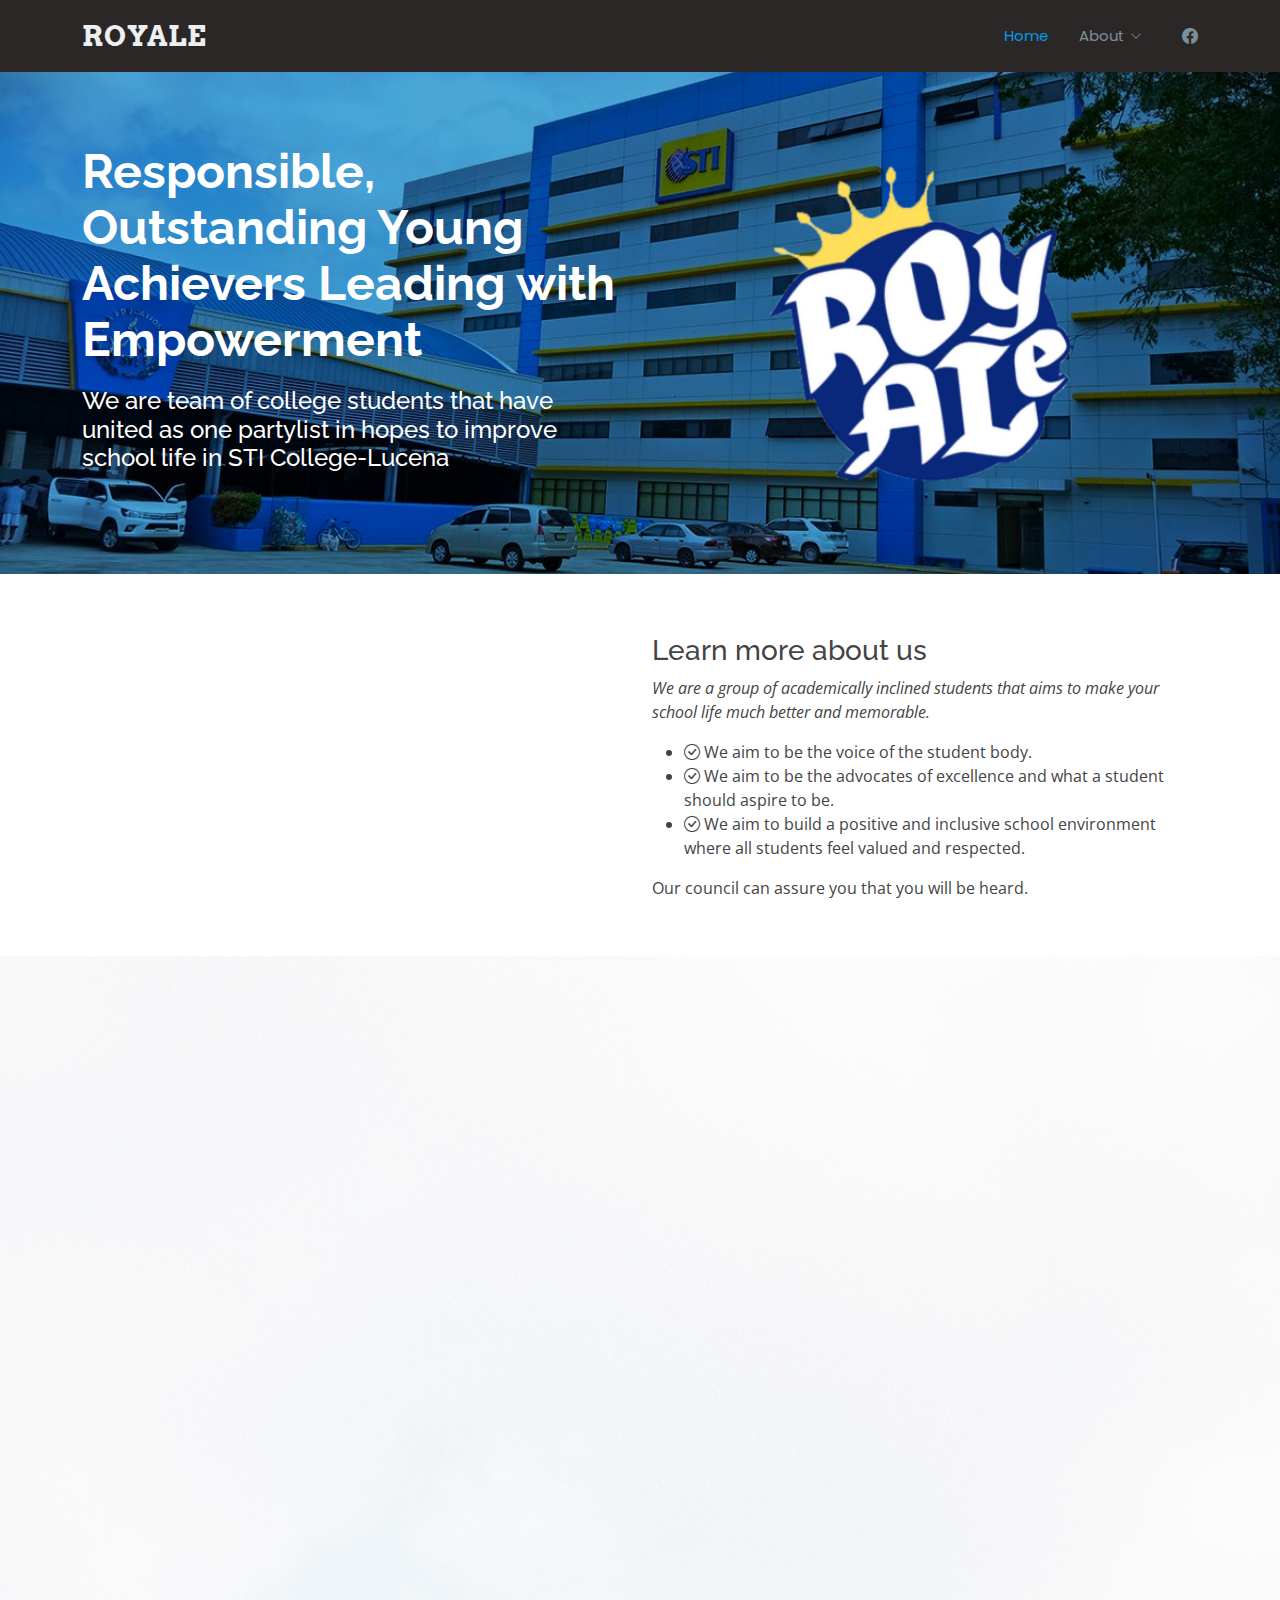
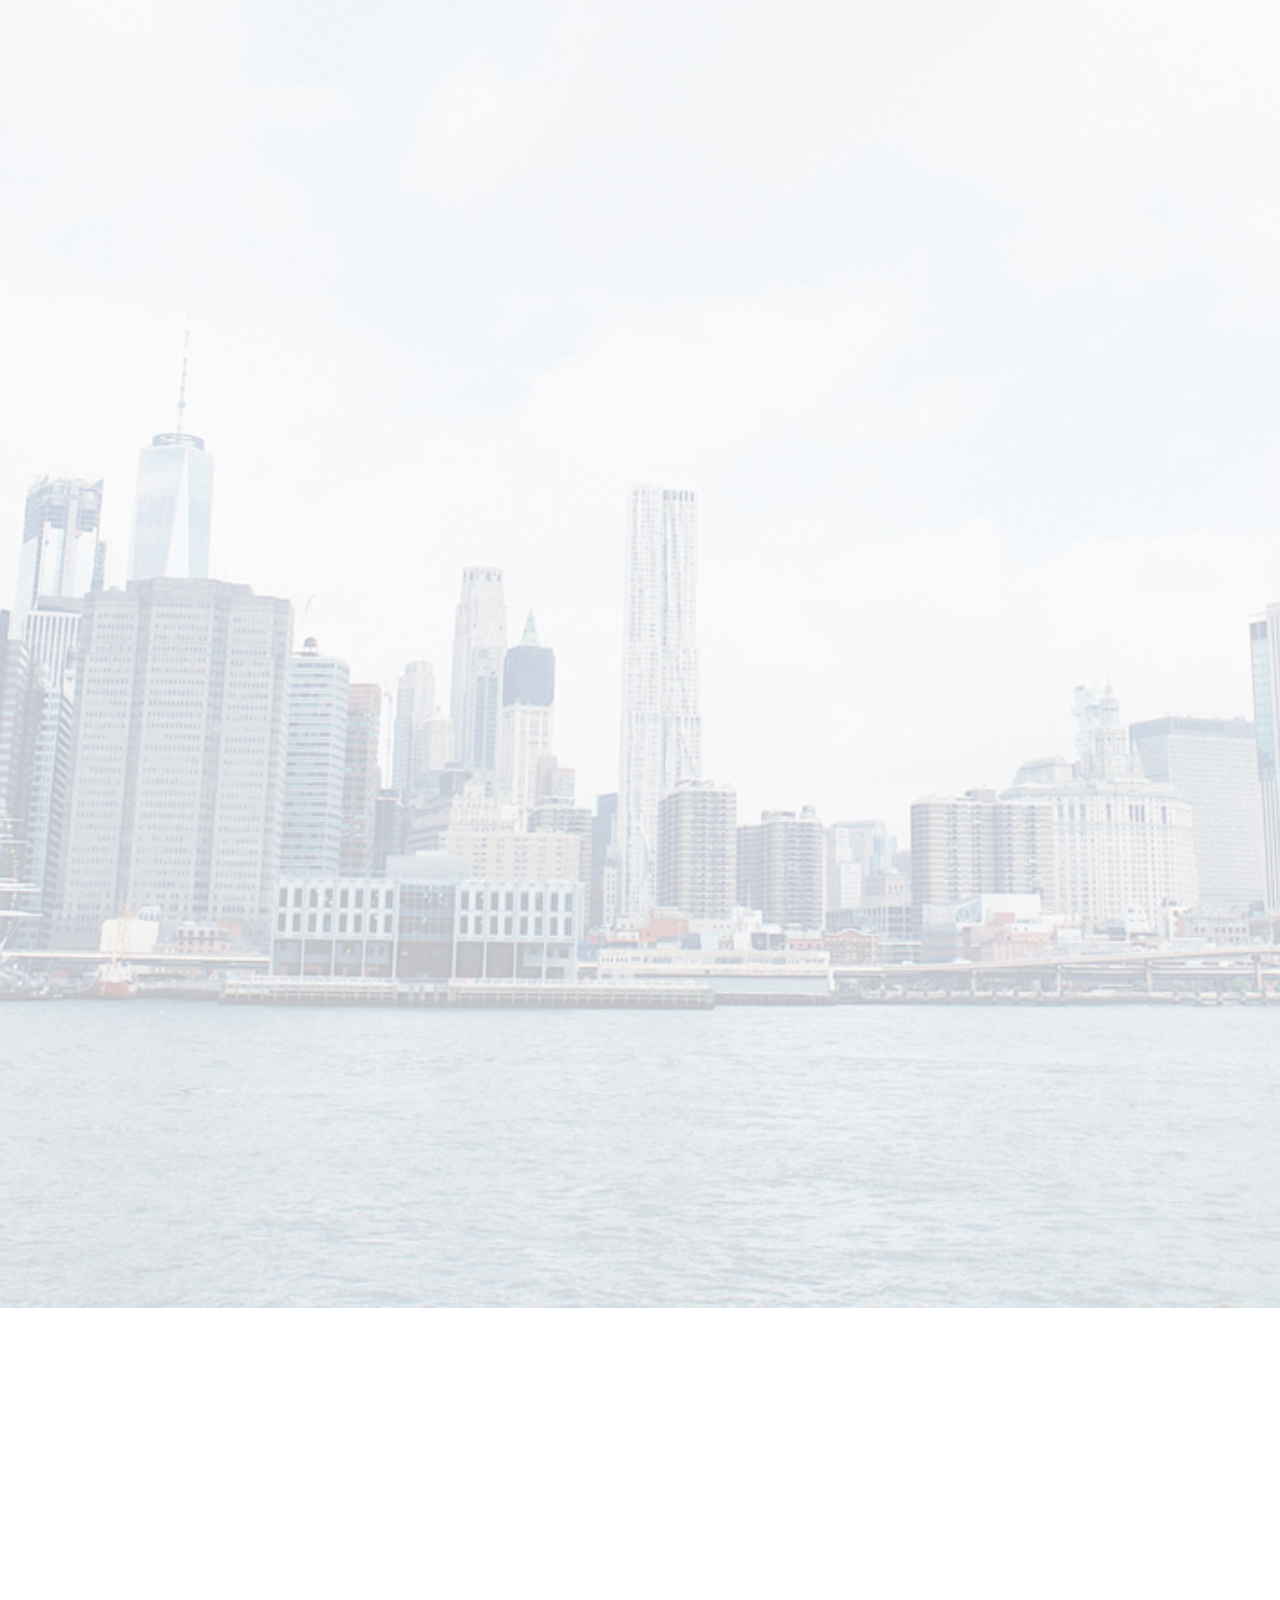
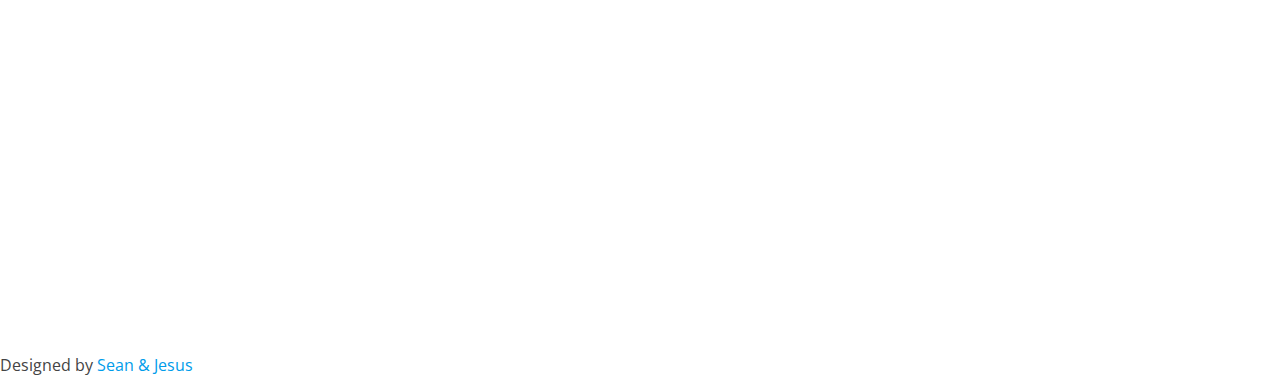
==== index.html @ 161a2bfa "Update index.html" ====
<!DOCTYPE html>
<html lang="en">

<head>
  <meta charset="utf-8">
  <meta content="width=device-width, initial-scale=1.0" name="viewport">

  <title>ROYALE</title>
  <meta content="" name="description">
  <meta content="" name="keywords">

  <link href="assets/img/hero-img.png" rel="icon">
  <link href="assets/img/apple-touch-icon.png" rel="apple-touch-icon">

  <!-- Google Fonts -->
  <link href="https://fonts.googleapis.com/css?family=Open+Sans:300,300i,400,400i,600,600i,700,700i|Raleway:300,300i,400,400i,500,500i,600,600i,700,700i|Poppins:300,300i,400,400i,500,500i,600,600i,700,700i" rel="stylesheet">

  <!-- Vendor CSS Files -->
  <link href="assets/vendor/aos/aos.css" rel="stylesheet">
  <link href="assets/vendor/bootstrap/css/bootstrap.min.css" rel="stylesheet">
  <link href="assets/vendor/bootstrap-icons/bootstrap-icons.css" rel="stylesheet">
  <link href="assets/vendor/boxicons/css/boxicons.min.css" rel="stylesheet">
  <link href="assets/vendor/glightbox/css/glightbox.min.css" rel="stylesheet">
  <link href="assets/vendor/swiper/swiper-bundle.min.css" rel="stylesheet">

  <!-- Template Main CSS File -->
  <link href="assets/css/style.css" rel="stylesheet">

</head>

<body>

  <!-- ======= Header ======= -->
  <header id="header" class="fixed-top d-flex align-items-center">
    <div class="container d-flex align-items-center">

      <div class="logo me-auto">
        <h1><a href="index.html">ROYALE </a></h1>
        <!-- Uncomment below if you prefer to use an image logo -->
        <!-- <a href="index.html"><img src="assets/img/logo.png" alt="" class="img-fluid"></a>-->
      </div>

      <nav id="navbar" class="navbar order-last order-lg-0">
        <ul>
          <li><a class="nav-link scrollto active" href="#hero">Home</a></li>
          <li class="dropdown"><a href="#"><span>About</span> <i class="bi bi-chevron-down"></i></a>
            <ul>
              <li><a class="nav-link scrollto" href="#about">About Us</a></li>
              <li><a class="nav-link scrollto" href="#team">Candidates</a></li>
              <li><a class="nav-link scrollto" href="#testimonials">Candidates' Motto</a></li>
            </ul>
          </li>
        </ul>
        <i class="bi bi-list mobile-nav-toggle"></i>
      </nav><!-- .navbar -->

      <div class="header-social-links d-flex align-items-center">
        <a href="https://www.facebook.com/profile.php?id=61558119783330" class="facebook"><i class="bi bi-facebook"></i></a>
      </div>

    </div>
  </header><!-- End Header -->

  <!-- ======= Hero Section ======= -->
  <section id="hero">

    <div class="container">
      <div class="row">
        <div class="col-lg-6 pt-5 pt-lg-0 order-2 order-lg-1 d-flex flex-column justify-content-center" data-aos="fade-up">
          <div>
            <h1>Responsible, Outstanding Young Achievers Leading with Empowerment</h1>
            <h2>We are team of college students that have united as one partylist in hopes to improve school life in STI College-Lucena</h2>
          </div>
        </div>
        <div class="col-lg-6 order-1 order-lg-2 hero-img" data-aos="fade-left">
          <img src="assets/img/hero-img.png" class="img-fluid" alt="">
        </div>
      </div>
    </div>

  </section><!-- End Hero -->

  <main id="main">

    <!-- ======= About Section ======= -->
    <section id="features" class="features">
      <div class="container">

        <div class="row">
          <div class="col-lg-6" data-aos="zoom-in">
            <img src="assets/img/IMG_5140-Enhanced-NR.jpg" class="img-fluid" alt="">
          </div>
          <div class="col-lg-6 d-flex flex-column justify-contents-center" data-aos="fade-left">
            <div class="content pt-4 pt-lg-0">
              <h3>Learn more about us</h3>
              <p class="fst-italic">
               We are a group of academically inclined students that aims to make your school life much better and memorable.
              </p>
              <ul>
                <li><i class="bi bi-check-circle"></i> We aim to be the voice of the student body. </li>
                <li><i class="bi bi-check-circle"></i> We aim to be the advocates of excellence and what a student should aspire to be.</li>
                <li><i class="bi bi-check-circle"></i> We aim to build a positive and inclusive school environment where all students feel valued and respected.</li>
              </ul>
              <p>
                Our council can assure you that you will be heard.
              </p>
            </div>
          </div>
        </div>

      </div>
    </section><!-- End About Section -->



    <!-- ======= Team Section ======= -->
    <section id="team" class="team">
      <div class="container">

        <div class="section-title" data-aos="fade-up">
          <h2>Candidates</h2>
          <p></p>
        </div>

        <div class="row">

          <div class="col-lg-4 col-md-6">
            <div class="member" data-aos="zoom-in">
              <div class="pic"><img src="assets/img/team/President.jpg" class="img-fluid" alt=""></div>
              <div class="member-info">
                <h4>Francoise De Villa</h4>
                <span>President</span>
                <div class="social">
                  <a href="https://www.facebook.com/frenswa.mariachi"><i class="bi bi-facebook"></i></a>
                </div>
              </div>
            </div> 
          </div>

          <div class="col-lg-4 col-md-6">
            <div class="member" data-aos="zoom-in" data-aos-delay="100">
              <div class="pic"><img src="assets/img/team/283491792_1926464360876903_7844077871480593594_n.jpg" class="img-fluid" alt=""></div>
              <div class="member-info">
                <h4>Katherine Tola</h4>
                <span>Vice-President</span>
                <div class="social">
                  <a href="https://www.facebook.com/katherine.tola"><i class="bi bi-facebook"></i></a>
                </div>
              </div>
            </div>
          </div>

          <div class="col-lg-4 col-md-6">
            <div class="member" data-aos="zoom-in" data-aos-delay="200">
              <div class="pic"><img src="assets/img/team/Secretary.jpg" class="img-fluid" alt=""></div>
              <div class="member-info">
                <h4>Jerjen Aquino</h4>
                <span>Secretary</span>
                <div class="social">
                  <a href="https://www.facebook.com/Jjen.Aquino"><i class="bi bi-facebook"></i></a>

                </div>
              </div>
            </div>
          </div>

          <div class="col-lg-4 col-md-6">
            <div class="member" data-aos="zoom-in">
              <div class="pic"><img src="assets/img/team/Treasurer.jpg" class="img-fluid" alt=""></div>
              <div class="member-info">
                <h4>Alden Patrick Lopez</h4>
                <span>Treasurer</span>
                <div class="social">
                  <a href="https://www.facebook.com/aldenpat.lopez"><i class="bi bi-facebook"></i></a>
                </div>
              </div>
            </div> 
          </div>

          <div class="col-lg-4 col-md-6">
            <div class="member" data-aos="zoom-in" data-aos-delay="100">
              <div class="pic"><img src="assets/img/team/Auditor.jpg" class="img-fluid" alt=""></div>
              <div class="member-info">
                <h4>Sean Michael Dela Roca</h4>
                <span>Auditor</span>
                <div class="social">
                  <a href="https://www.facebook.com/profile.php?id=61551025833388"><i class="bi bi-facebook"></i></a>
                </div>
              </div>
            </div>
          </div>

          <div class="col-lg-4 col-md-6">
            <div class="member" data-aos="zoom-in" data-aos-delay="200">
              <div class="pic"><img src="assets/img/team/PRO.jpg" class="img-fluid" alt=""></div>
              <div class="member-info">
                <h4>Karl Wyne Natividad</h4>
                <span>Public Relations Officer</span>
                <div class="social">
                  <a href="https://www.facebook.com/karlwayne.natividad"><i class="bi bi-facebook"></i></a>
                </div>
              </div>
            </div>
          </div>
          
          <div class="col-lg-4 col-md-6">
            <div class="member" data-aos="zoom-in">
              <div class="pic"><img src="assets/img/team/BA.jpg" class="img-fluid" alt=""></div>
              <div class="member-info">
                <h4>Hans Rafael</h4>
                <span>BSBA/BSA Representative</span>
                <div class="social">
                  <a href="https://www.facebook.com/hans.tug.1"><i class="bi bi-facebook"></i></a>
                </div>
              </div>
            </div> 
          </div>
          
          <div class="col-lg-4 col-md-6">
            <div class="member" data-aos="zoom-in" data-aos-delay="100">
              <div class="pic"><img src="assets/img/team/CS.jpg" class="img-fluid" alt=""></div>
              <div class="member-info">
                <h4>Jesus Anthony Alarcon</h4>
                <span>BSCS Representative</span>
                <div class="social">
                  <a href="https://www.facebook.com/jesusanthonygicana.alarcon"><i class="bi bi-facebook"></i></a>
                </div>
              </div>
            </div>
          </div>

          <div class="col-lg-4 col-md-6">
            <div class="member" data-aos="zoom-in" data-aos-delay="200">
              <div class="pic"><img src="assets/img/team/IMG_5111-Enhanced-NR.jpg" class="img-fluid" alt=""></div>
              <div class="member-info">
                <h4>Carl Llaban</h4>
                <span>BSTM Representative</span>
                <div class="social">
                  <a href="https://www.facebook.com/ca.llaban91"><i class="bi bi-facebook"></i></a>
                </div>
              </div>
            </div>
          </div>
                          
          <div class="col-lg-4 col-md-6">
            <div class="member" data-aos="zoom-in">
              <div class="pic"><img src="assets/img/team/CM.jpg" class="img-fluid" alt=""></div>
              <div class="member-info">
                <h4>Mary Grace Oca Yabis</h4>
                <span>BSCM Representative</span>
                <div class="social">
                  <a href="https://www.facebook.com/marygrace.oca.7"><i class="bi bi-facebook"></i></a>
                </div>
              </div>
            </div> 
          </div>
          
          <div class="col-lg-4 col-md-6">
            <div class="member" data-aos="zoom-in" data-aos-delay="100">
              <div class="pic"><img src="assets/img/team/CPE.jpg" class="img-fluid" alt=""></div>
              <div class="member-info">
                <h4>Rafael Yanza</h4>
                <span>BSCPE Representative</span>
                <div class="social">
                  <a href="https://www.facebook.com/rflynz"><i class="bi bi-facebook"></i></a>
              </div>
            </div>
          </div>
        </div>

          <div class="col-lg-4 col-md-6">
            <div class="member" data-aos="zoom-in" data-aos-delay="200">
              <div class="pic"><img src="assets/img/team/MMA.jpg" class="img-fluid" alt=""></div>
              <div class="member-info">
                <h4>Ryan Vladimir Mendoza</h4>
                <span>BMMA Representative</span>
                <div class="social">
                  <a href="https://www.facebook.com/BLDMR.0905"><i class="bi bi-facebook"></i></a>
                </div>
              </div>
            </div>
          </div>

        </div>

      </div>
    </section><!-- End Team Section -->

        <!-- ======= Testimonials Section ======= -->
        <section id="testimonials" class="testimonials">
          <div class="container">
    
            <div class="section-title" data-aos="fade-up">
              <h2>Candidates' Motto</h2>
              <p>Something that explains why the candidates have this motto or on how it inspired them something deep jdfoanfiabf no more mind juice put yes something idk hafuafgua blalbalblabla Sean yeahh woooh sfoha;ofabgabg I need sleeeeepp navkbvkabvabjvba roar meooooww grrrrrr five little monkey humpty dumpty</p>
            </div>
    
            <div class="testimonials-slider swiper" data-aos="fade-up" data-aos-delay="100">
              <div class="swiper-wrapper">
    
                <div class="swiper-slide">
                  <div class="testimonial-item">
                    <p>
                      <i class="bx bxs-quote-alt-left quote-icon-left"></i>
                     Even all the scars from your mistakes make up your constellation.
                      <i class="bx bxs-quote-alt-right quote-icon-right"></i>
                    </p>
                    <img src="assets/img/testimonials/Press.jpg" class="testimonial-img" alt="">
                    <h3>Francoise De Villa</h3>
                    <h4>President</h4>
                  </div>
                </div><!-- End testimonial item -->
    
                <div class="swiper-slide">
                  <div class="testimonial-item">
                    <p>
                      <i class="bx bxs-quote-alt-left quote-icon-left"></i>
                      This is a quote
                      <i class="bx bxs-quote-alt-right quote-icon-right"></i>
                    </p>
                    <img src="assets/img/testimonials/283491792_1926464360876903_7844077871480593594_n.jpg" class="testimonial-img" alt="">
                    <h3>Katherine Tola</h3>
                    <h4>Vice-President</h4>
                  </div>
                </div><!-- End testimonial item -->
    
                <div class="swiper-slide">
                  <div class="testimonial-item">
                    <p>
                      <i class="bx bxs-quote-alt-left quote-icon-left"></i>
                      This is a quote
                      <i class="bx bxs-quote-alt-right quote-icon-right"></i>
                    </p>
                    <img src="assets/img/testimonials/Secree.jpg" class="testimonial-img" alt="">
                    <h3>Jerjen Aquino</h3>
                    <h4>Secretary</h4>
                  </div>
                </div><!-- End testimonial item -->
    
                <div class="swiper-slide">
                  <div class="testimonial-item">
                    <p>
                      <i class="bx bxs-quote-alt-left quote-icon-left"></i>
                      This is a quote
                      <i class="bx bxs-quote-alt-right quote-icon-right"></i>
                    </p>
                    <img src="assets/img/testimonials/Treasurerr.jpg" class="testimonial-img" alt="">
                    <h3>Alden Patrick Lopez</h3>
                    <h4>Treasurer</h4>
                  </div>
                </div><!-- End testimonial item -->
    
                <div class="swiper-slide">
                  <div class="testimonial-item">
                    <p>
                      <i class="bx bxs-quote-alt-left quote-icon-left"></i>
                      This is a quote
                      <i class="bx bxs-quote-alt-right quote-icon-right"></i>
                    </p>
                    <img src="assets/img/testimonials/Auditt.jpg" class="testimonial-img" alt="">
                    <h3>Sean Michael Dela Roca</h3>
                    <h4>Auditor</h4>
                  </div>
                </div><!-- End testimonial item -->

                <div class="swiper-slide">
                  <div class="testimonial-item">
                    <p>
                      <i class="bx bxs-quote-alt-left quote-icon-left"></i>
                      This is a quote
                      <i class="bx bxs-quote-alt-right quote-icon-right"></i>
                    </p>
                    <img src="assets/img/testimonials/PROO.jpg" class="testimonial-img" alt="">
                    <h3>Karl Wyne Natividad</h3>
                    <h4>Public Relations Officer</h4>
                  </div>
                </div><!-- End testimonial item -->
    
              </div>
              <div class="swiper-pagination"></div>
            </div>
    
          </div>
        </section><!-- End Testimonials Section -->
    
 
  </main><!-- End #main -->

  <!-- ======= Footer ======= --
  <footer id="footer">
    <div class="footer-top">
      <div class="container">
        <div class="row">

          <div class="col-lg-3 col-md-6">
            <div class="footer-info">
              <h3>Scaffold</h3>
              <p>
                A108 Adam Street <br>
                NY 535022, USA<br><br>
                <strong>Phone:</strong> +1 5589 55488 55<br>
                <strong>Email:</strong> info@example.com<br>
              </p>
              <div class="social-links mt-3">
                <a href="#" class="twitter"><i class="bx bxl-twitter"></i></a>
                <a href="#" class="facebook"><i class="bx bxl-facebook"></i></a>
                <a href="#" class="instagram"><i class="bx bxl-instagram"></i></a>
                <a href="#" class="google-plus"><i class="bx bxl-skype"></i></a>
                <a href="#" class="linkedin"><i class="bx bxl-linkedin"></i></a>
              </div>
            </div>
          </div>

          <div class="col-lg-2 col-md-6 footer-links">
            <h4>Useful Links</h4>
            <ul>
              <li><i class="bx bx-chevron-right"></i> <a href="#">Home</a></li>
              <li><i class="bx bx-chevron-right"></i> <a href="#">About us</a></li>
              <li><i class="bx bx-chevron-right"></i> <a href="#">Terms of service</a></li>
              <li><i class="bx bx-chevron-right"></i> <a href="#">Privacy policy</a></li>
            </ul>
          </div>

          <div class="col-lg-3 col-md-6 footer-links">
            <h4>Our Services</h4>
            <ul>
              <li><i class="bx bx-chevron-right"></i> <a href="#">Web Design</a></li>
              <li><i class="bx bx-chevron-right"></i> <a href="#">Web Development</a></li>
              <li><i class="bx bx-chevron-right"></i> <a href="#">Product Management</a></li>
              <li><i class="bx bx-chevron-right"></i> <a href="#">Marketing</a></li>
              <li><i class="bx bx-chevron-right"></i> <a href="#">Graphic Design</a></li>
            </ul>
          </div>

          <div class="col-lg-4 col-md-6 footer-newsletter">
            <h4>Our Newsletter</h4>
            <p>Tamen quem nulla quae legam multos aute sint culpa legam noster magna</p>
            <form action="" method="post">
              <input type="email" name="email"><input type="submit" value="Subscribe">
            </form>

          </div>

        </div>
      </div>
    </div>

    <div class="container">
      <div class="copyright">
        &copy; Copyright <strong><span>Scaffold</span></strong>. All Rights Reserved
      </div>
      <div class="credits">
        <!-- All the links in the footer should remain intact. -->
        <!-- You can delete the links only if you purchased the pro version. -->
        <!-- Licensing information: https://bootstrapmade.com/license/ -->
        <!-- Purchase the pro version with working PHP/AJAX contact form: https://bootstrapmade.com/scaffold-bootstrap-metro-style-template/ -->
        Designed by <a href="https://www.facebook.com/profile.php?id=61551025833388">Sean & Jesus</a>
      </div>
    </div>
  </footer><!-- End Footer -->

  <a href="#" class="back-to-top d-flex align-items-center justify-content-center"><i class="bi bi-arrow-up-short"></i></a>

  <!-- Vendor JS Files -->
  <script src="assets/vendor/aos/aos.js"></script>
  <script src="assets/vendor/bootstrap/js/bootstrap.bundle.min.js"></script>
  <script src="assets/vendor/glightbox/js/glightbox.min.js"></script>
  <script src="assets/vendor/isotope-layout/isotope.pkgd.min.js"></script>
  <script src="assets/vendor/swiper/swiper-bundle.min.js"></script>
  <script src="assets/vendor/php-email-form/validate.js"></script>

  <!-- Template Main JS File -->
  <script src="assets/js/main.js"></script>

</body>

</html>
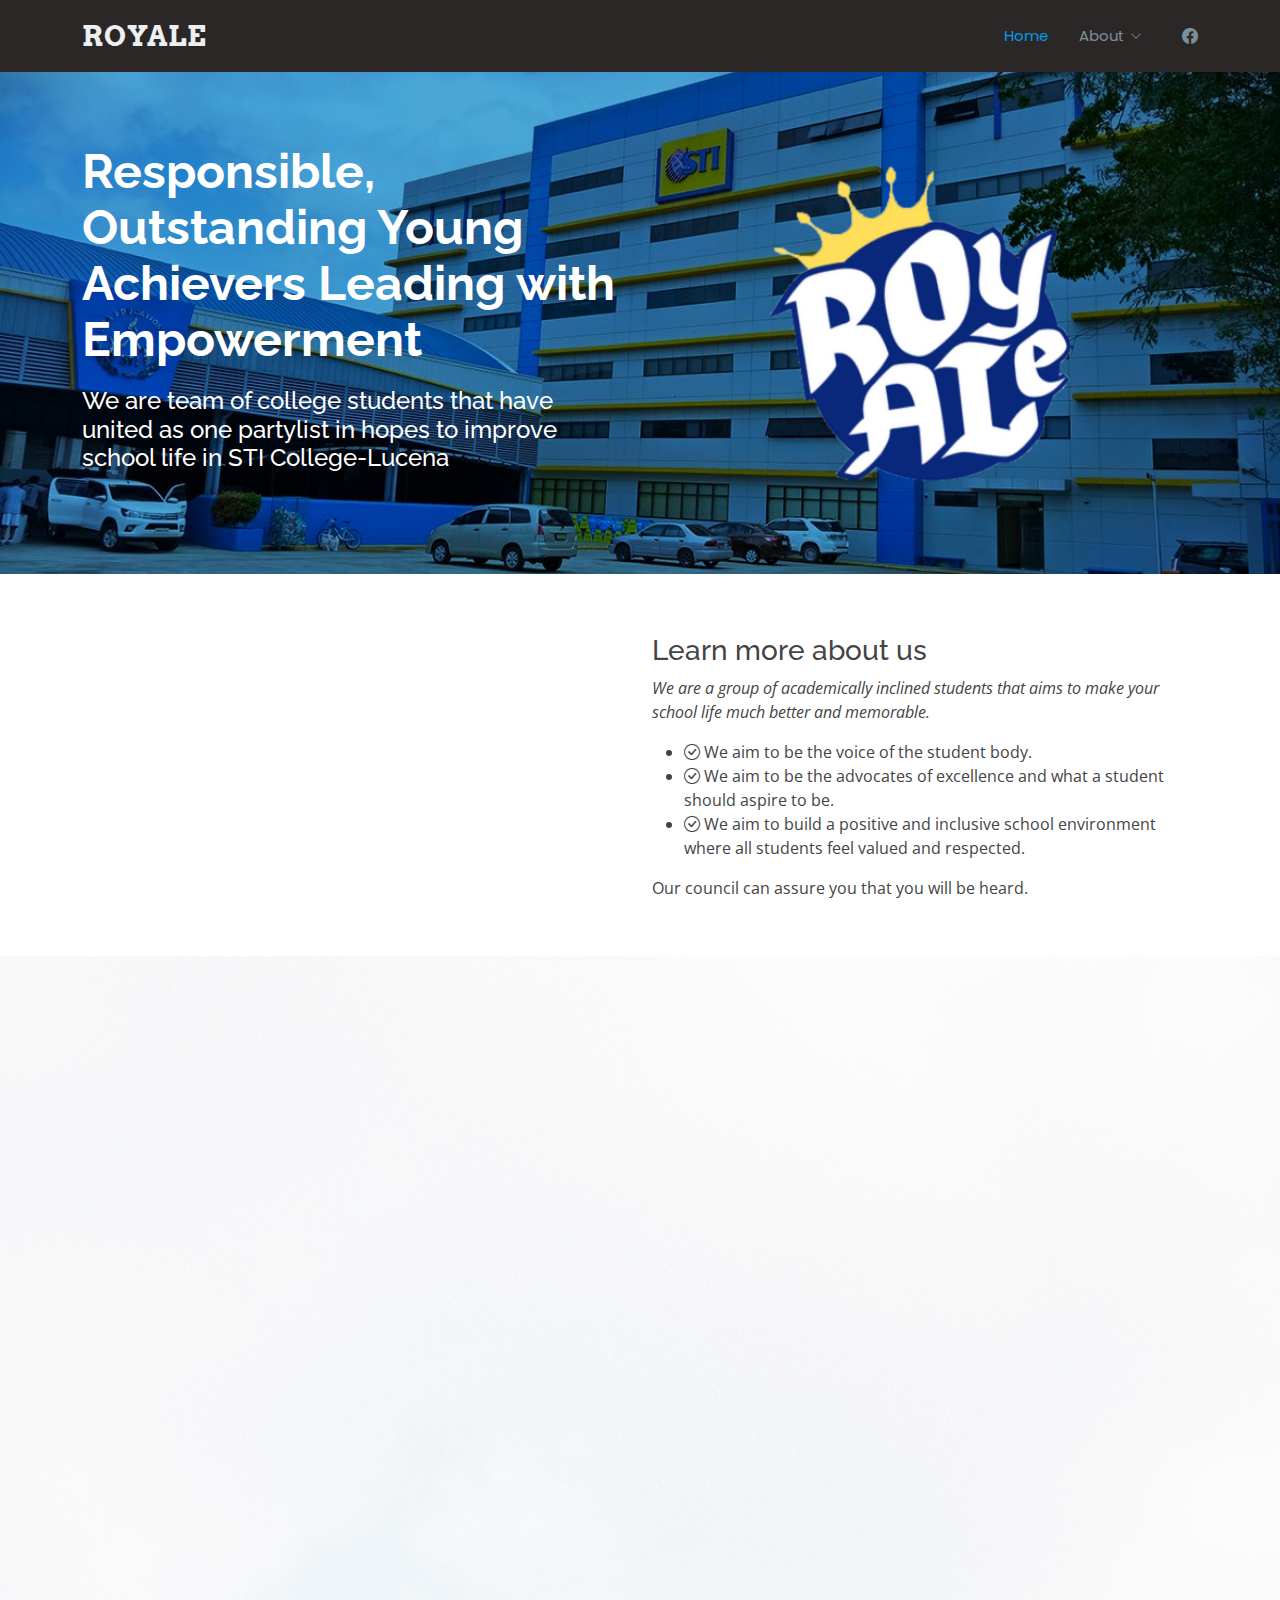
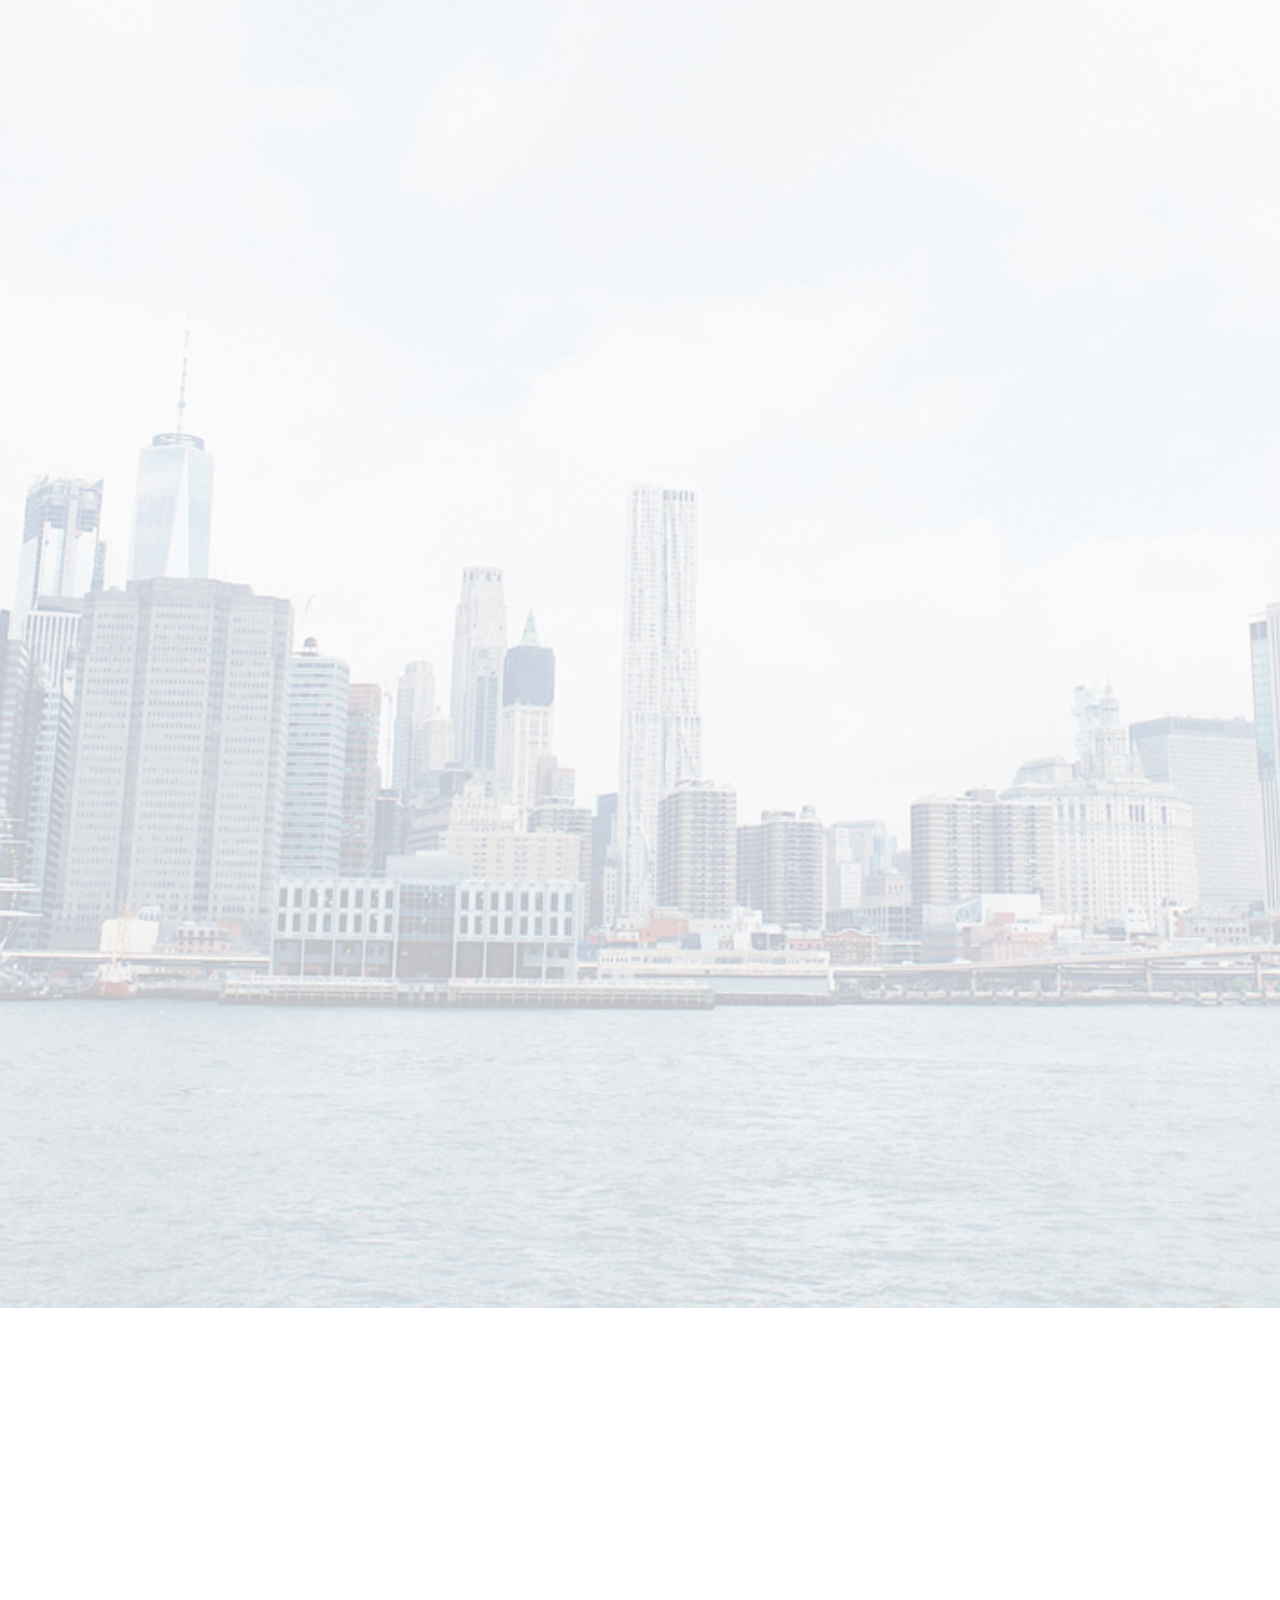
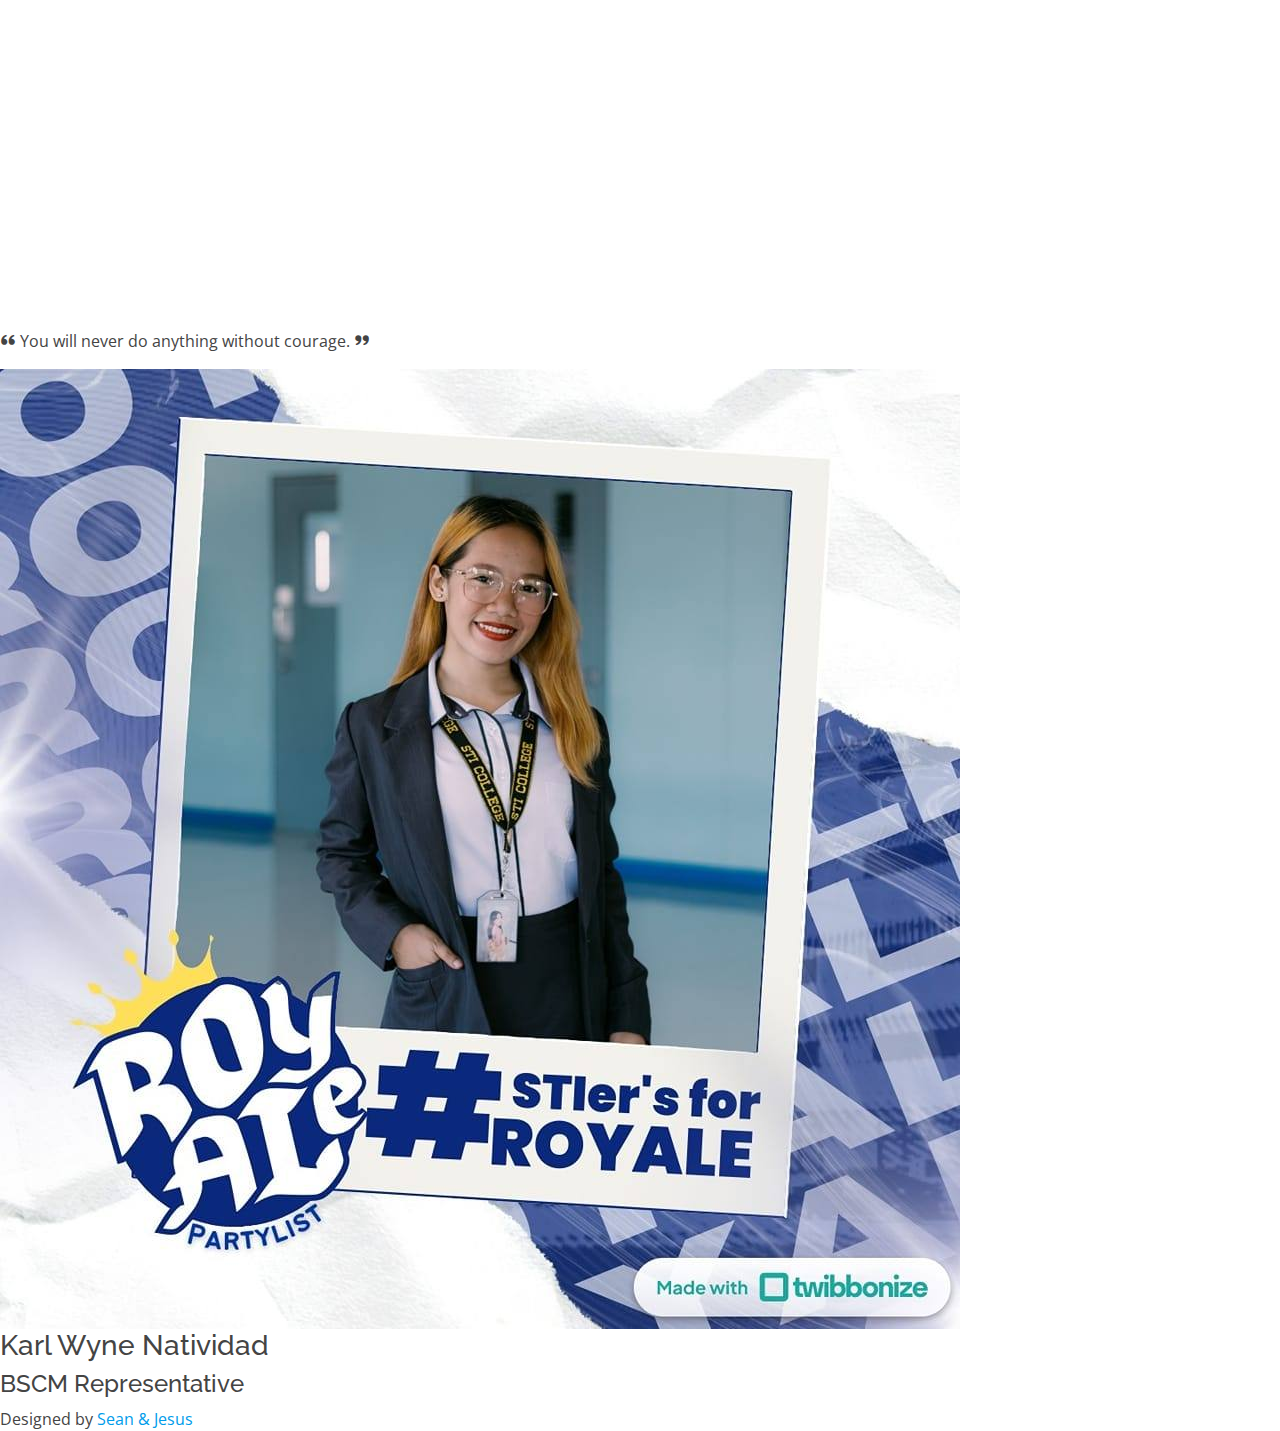
==== commit c9daec4a: "Update index.html" ====
--- a/index.html
+++ b/index.html
@@ -292,7 +292,7 @@
     
             <div class="section-title" data-aos="fade-up">
               <h2>Candidates' Motto</h2>
-              <p>Something that explains why the candidates have this motto or on how it inspired them something deep jdfoanfiabf no more mind juice put yes something idk hafuafgua blalbalblabla Sean yeahh woooh sfoha;ofabgabg I need sleeeeepp navkbvkabvabjvba roar meooooww grrrrrr five little monkey humpty dumpty</p>
+              <p>These are the mottos in life for each candidate. It's what fuels their drive and helps them chase that horizon of greatness. Read them closely, and see if you find a spark that ignites your own fire!</p>
             </div>
     
             <div class="testimonials-slider swiper" data-aos="fade-up" data-aos-delay="100">
@@ -354,7 +354,7 @@
                   <div class="testimonial-item">
                     <p>
                       <i class="bx bxs-quote-alt-left quote-icon-left"></i>
-                      This is a quote
+                      Life is surreal, don't let it consume you.
                       <i class="bx bxs-quote-alt-right quote-icon-right"></i>
                     </p>
                     <img src="assets/img/testimonials/Auditt.jpg" class="testimonial-img" alt="">
@@ -382,7 +382,19 @@
     
           </div>
         </section><!-- End Testimonials Section -->
-    
+
+              <div class="swiper-slide">
+                  <div class="testimonial-item">
+                    <p>
+                      <i class="bx bxs-quote-alt-left quote-icon-left"></i>
+                      You will never do anything without courage.
+                      <i class="bx bxs-quote-alt-right quote-icon-right"></i>
+                    </p>
+                    <img src="assets/img/testimonials/CMM.jpg" class="testimonial-img" alt="">
+                    <h3>Karl Wyne Natividad</h3>
+                    <h4>BSCM Representative</h4>
+                  </div>
+                </div><!-- End testimonial item -->
  
   </main><!-- End #main -->
 
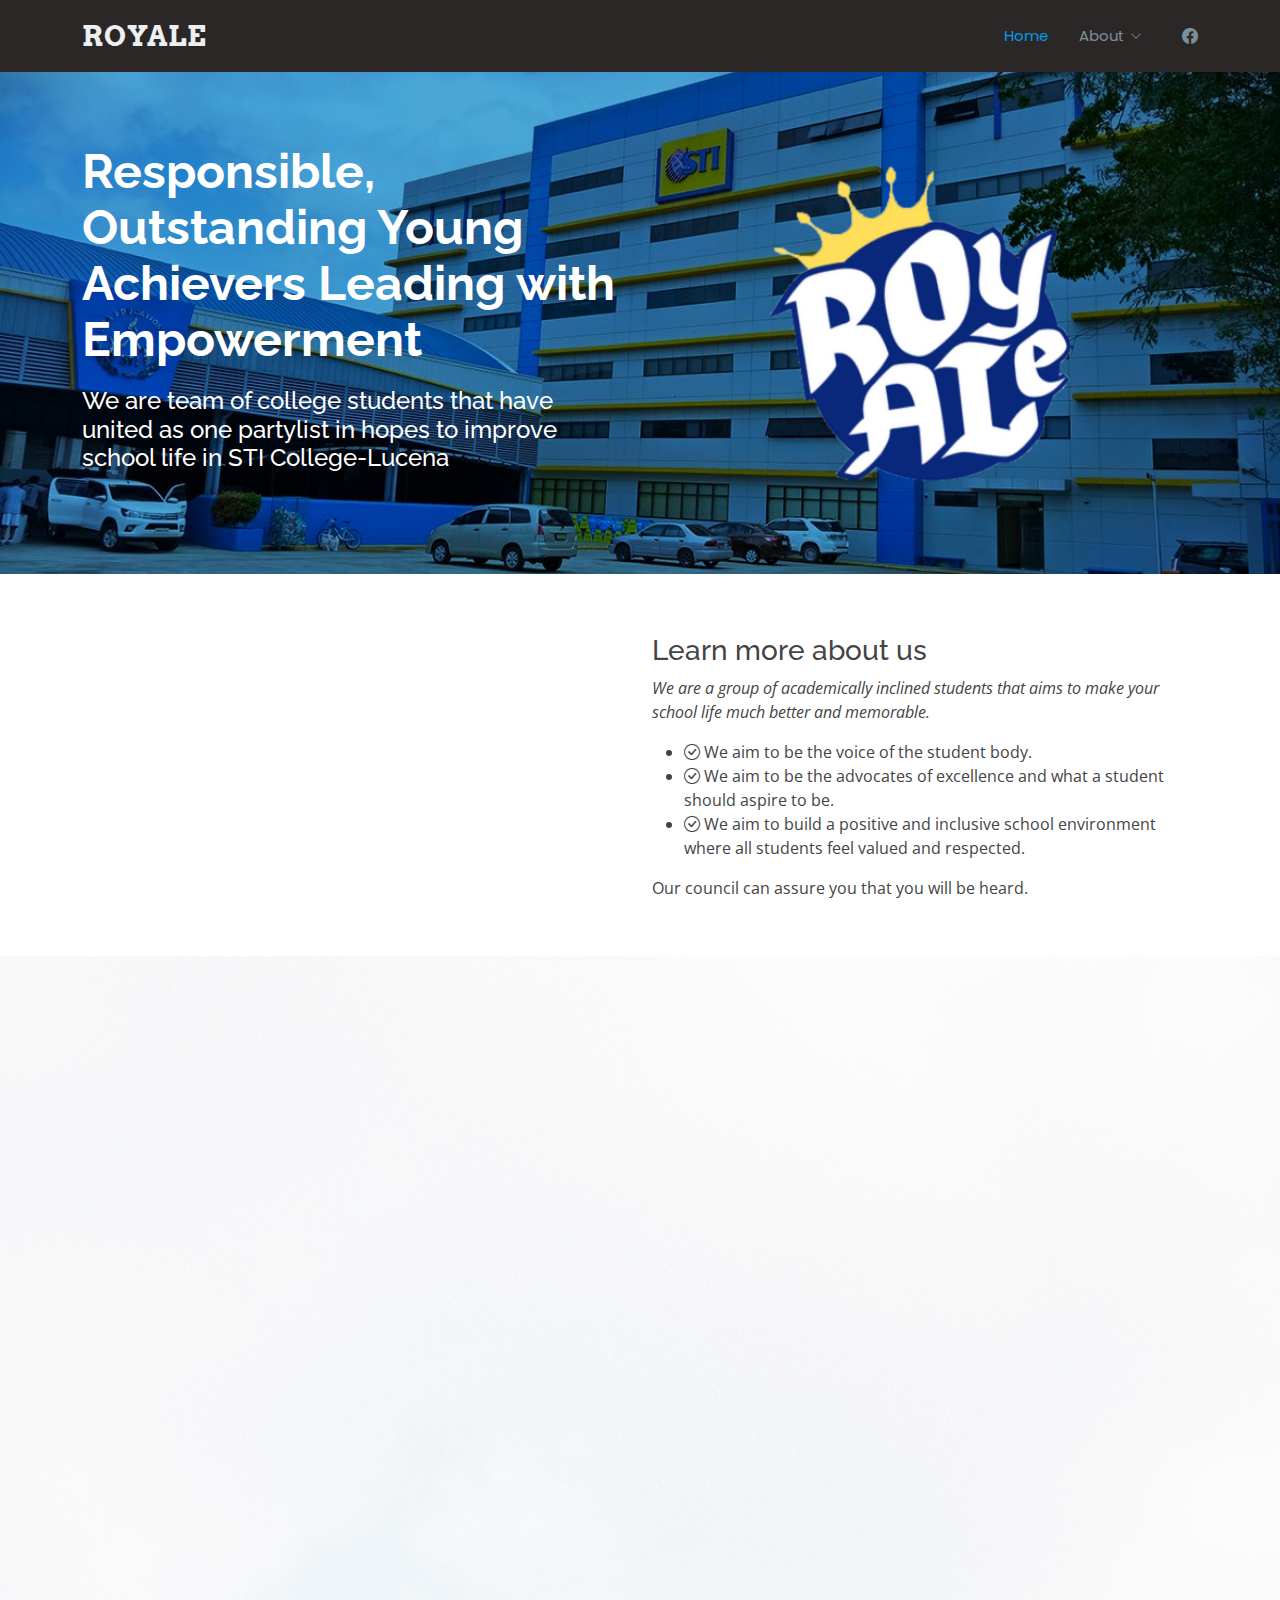
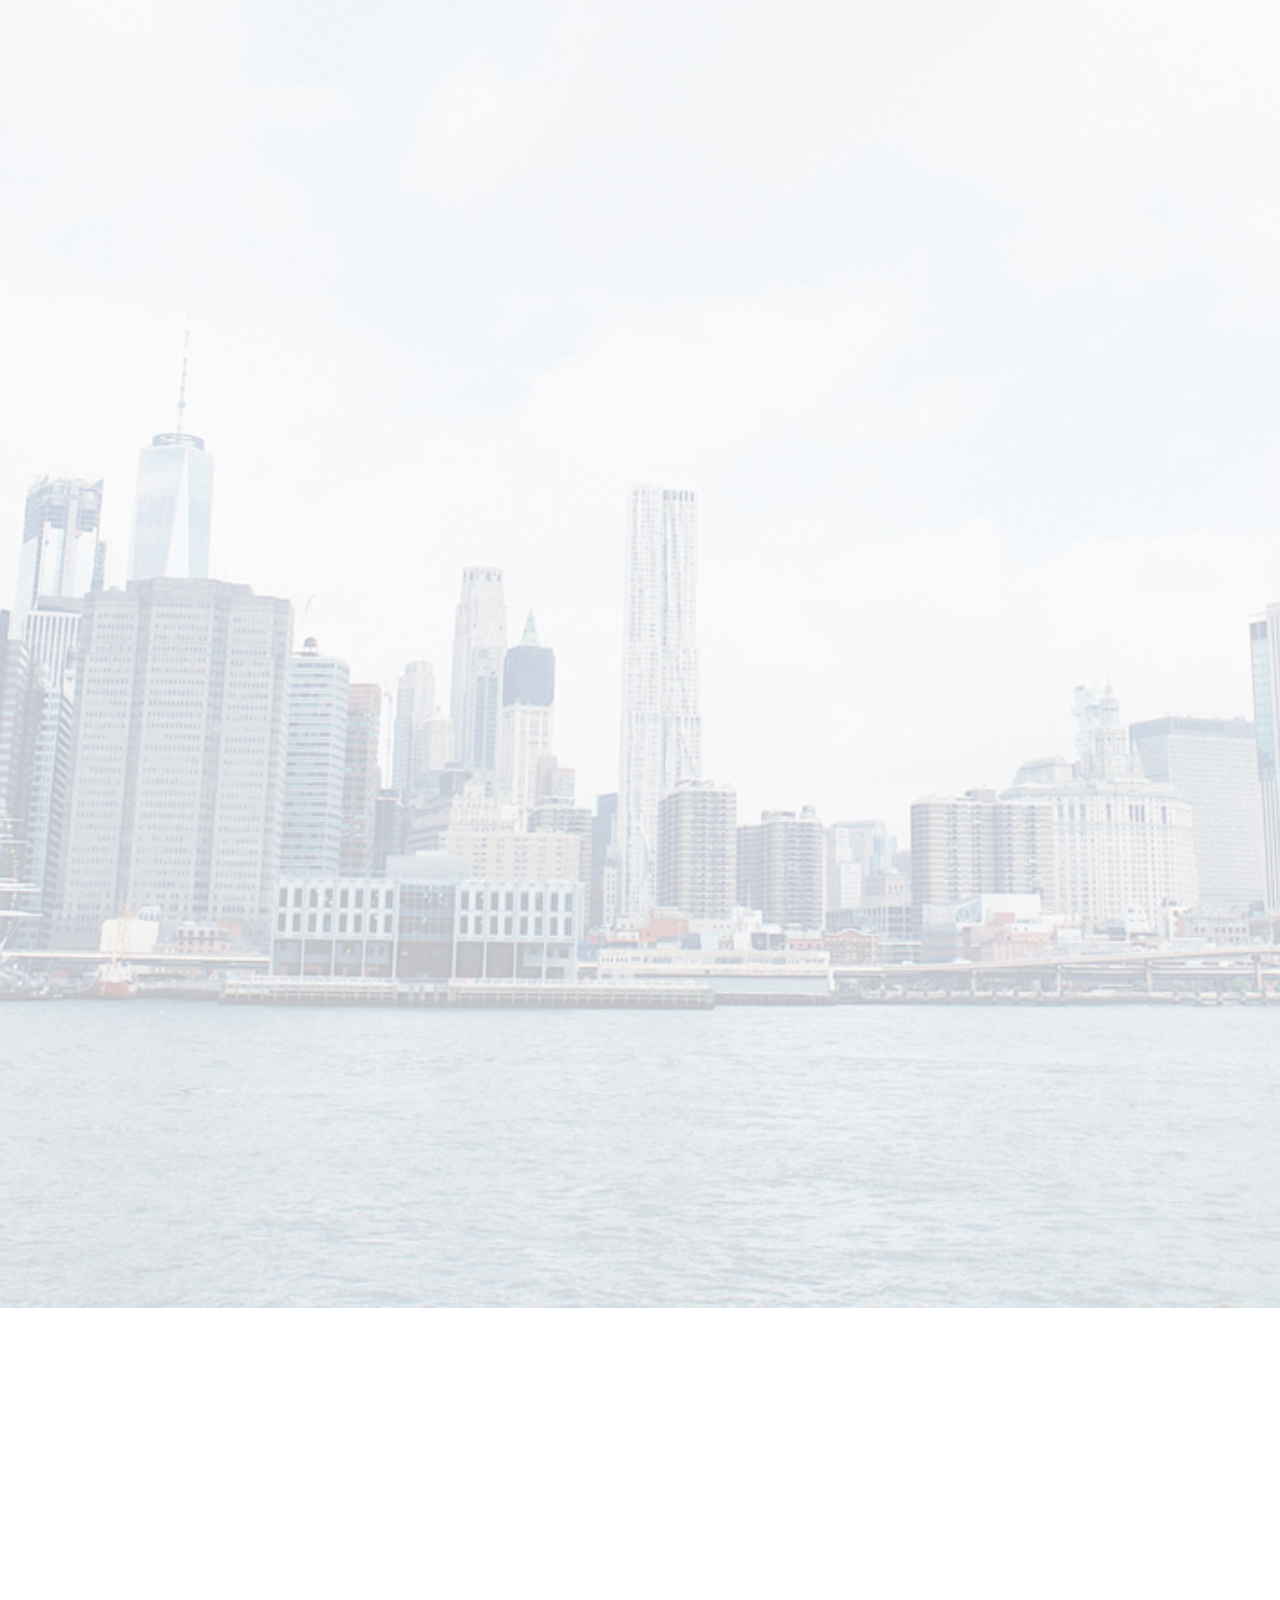
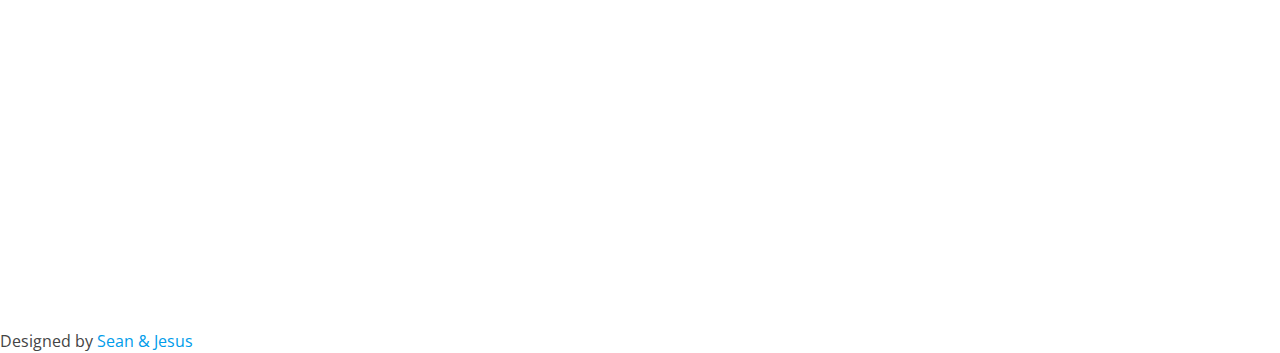
==== commit b76d045d: "Update index.html" ====
--- a/index.html
+++ b/index.html
@@ -88,7 +88,7 @@
 
         <div class="row">
           <div class="col-lg-6" data-aos="zoom-in">
-            <img src="assets/img/IMG_5140-Enhanced-NR.jpg" class="img-fluid" alt="">
+            <img src="assets/img/IMG_5138-Enhanced-NR.jpg" class="img-fluid" alt="">
           </div>
           <div class="col-lg-6 d-flex flex-column justify-contents-center" data-aos="fade-left">
             <div class="content pt-4 pt-lg-0">
@@ -375,6 +375,19 @@
                     <h4>Public Relations Officer</h4>
                   </div>
                 </div><!-- End testimonial item -->
+
+                <div class="swiper-slide">
+                  <div class="testimonial-item">
+                    <p>
+                      <i class="bx bxs-quote-alt-left quote-icon-left"></i>
+                      You will never do anything without courage.
+                      <i class="bx bxs-quote-alt-right quote-icon-right"></i>
+                    </p>
+                    <img src="assets/img/testimonials/CMM.jpg" class="testimonial-img" alt="">
+                    <h3>Mary Grace Oca Yabis</h3>
+                    <h4>BSCM Representative</h4>
+                  </div>
+                </div><!-- End testimonial item -->
     
               </div>
               <div class="swiper-pagination"></div>
@@ -382,19 +395,6 @@
     
           </div>
         </section><!-- End Testimonials Section -->
-
-              <div class="swiper-slide">
-                  <div class="testimonial-item">
-                    <p>
-                      <i class="bx bxs-quote-alt-left quote-icon-left"></i>
-                      You will never do anything without courage.
-                      <i class="bx bxs-quote-alt-right quote-icon-right"></i>
-                    </p>
-                    <img src="assets/img/testimonials/CMM.jpg" class="testimonial-img" alt="">
-                    <h3>Karl Wyne Natividad</h3>
-                    <h4>BSCM Representative</h4>
-                  </div>
-                </div><!-- End testimonial item -->
  
   </main><!-- End #main -->
 
